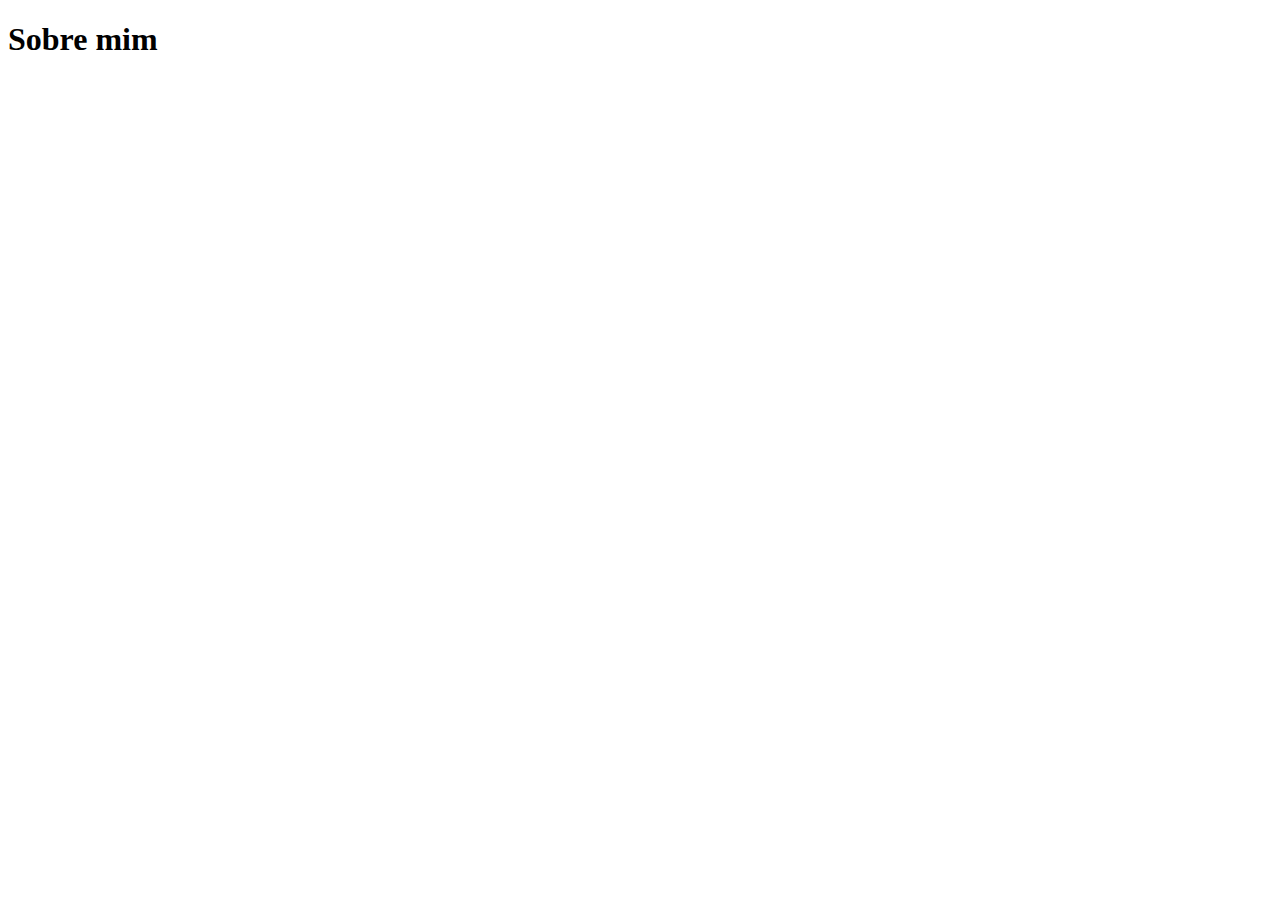
==== about.html @ b5ba00fa "Terminei a aula "03 - Navegando entre páginas"" ====
<!DOCTYPE html>
<html lang="pt-br">

<head>
    <meta charset="UTF-8">
    <meta name="viewport" content="width=device-width, initial-scale=1.0">
    <title>Sobre mim</title>
</head>

<body>
    <h1>Sobre mim</h1>
</body>

</html>
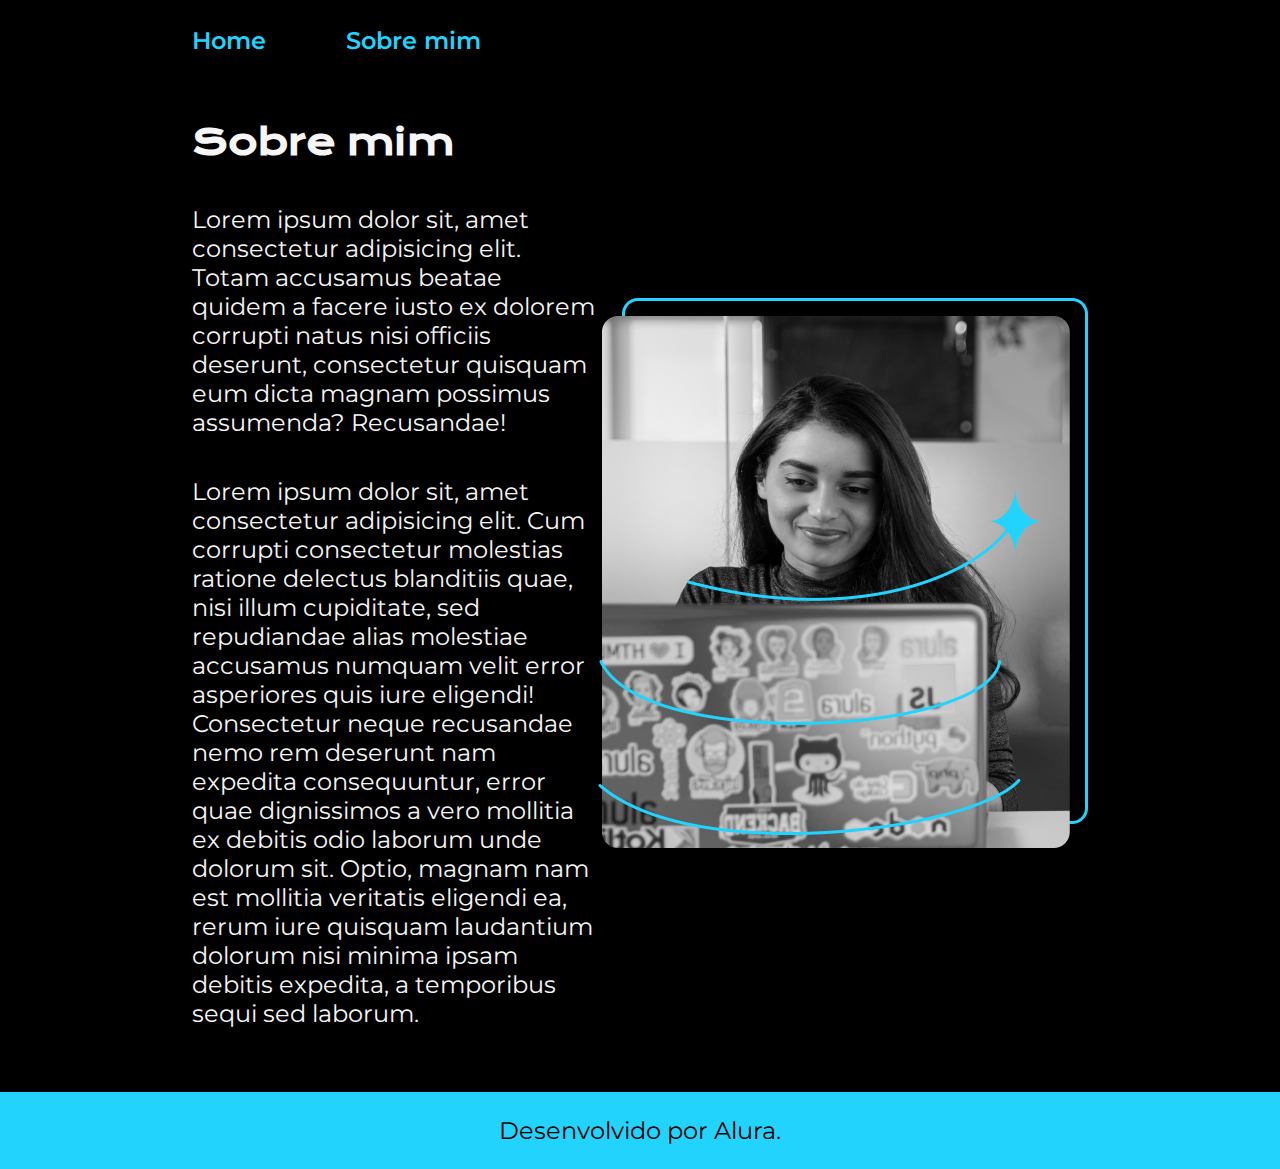
==== commit b4b4f5b1: "Terminei a aula "Terminei a aula"" ====
--- a/about.html
+++ b/about.html
@@ -5,10 +5,38 @@
     <meta charset="UTF-8">
     <meta name="viewport" content="width=device-width, initial-scale=1.0">
     <title>Sobre mim</title>
+    <link rel="stylesheet" href="./styles/style.css">
 </head>
 
 <body>
-    <h1>Sobre mim</h1>
+    <header class="cabecalho">
+        <nav class="cabecalho__menu">
+            <a class="cabecalho__menu__link" href="index.html">Home</a>
+            <a class="cabecalho__menu__link" href="about.html">Sobre mim</a>
+        </nav>
+    </header>
+
+    <main class="apresentacao">
+        <section class="apresentacao__conteudo">
+            <h1 class="apresentacao__conteudo__titulo">Sobre mim</h1>
+            <p class="apresentacao__conteudo__texto">Lorem ipsum dolor sit, amet consectetur adipisicing elit. Totam
+                accusamus beatae quidem a facere iusto ex
+                dolorem corrupti natus nisi officiis deserunt, consectetur quisquam eum dicta magnam possimus assumenda?
+                Recusandae!</p>
+            <p class="apresentacao__conteudo__texto">Lorem ipsum dolor sit, amet consectetur adipisicing elit. Cum
+                corrupti consectetur molestias ratione
+                delectus blanditiis quae, nisi illum cupiditate, sed repudiandae alias molestiae accusamus numquam velit
+                error asperiores quis iure eligendi! Consectetur neque recusandae nemo rem deserunt nam expedita
+                consequuntur, error quae dignissimos a vero mollitia ex debitis odio laborum unde dolorum sit. Optio,
+                magnam nam est mollitia veritatis eligendi ea, rerum iure quisquam laudantium dolorum nisi minima ipsam
+                debitis expedita, a temporibus sequi sed laborum.</p>
+        </section>
+        <img src="./assets/Imagem.png" alt="Foto da Joana Santos programando">
+    </main>
+
+    <footer class="rodape">
+        Desenvolvido por Alura.
+    </footer>
 </body>
 
 </html>--- a/styles/style.css
+++ b/styles/style.css
@@ -0,0 +1,108 @@
+@import url('https://fonts.googleapis.com/css2?family=Krona+One&family=Montserrat:wght@400;600&display=swap');
+
+:root {
+    --cor-primaria: #000000;
+    --cor-secundaria: #F6F6F6;
+    --cor-terciaria: #22D4FD;
+    --cor-hover: #272727;
+
+    --fonte-primaria: 'Krona One', sans-serif;
+    --fonte-secundaria: 'Montserrat', 'sans-serif';
+}
+
+* {
+    margin: 0;
+    padding: 0;
+}
+
+body {
+    box-sizing: border-box;
+    background-color: var(--cor-primaria);
+    color: var(--cor-secundaria);
+}
+
+.cabecalho {
+    padding: 2% 0% 0% 15%;
+}
+
+.cabecalho__menu {
+    display: flex;
+    gap: 80px;
+}
+
+.cabecalho__menu__link {
+    font-family: var(--fonte-secundaria);
+    font-size: 24px;
+    font-weight: 600;
+    color: var(--cor-terciaria);
+    text-decoration: none;
+}
+
+.apresentacao {
+    padding: 5% 15%;
+    display: flex;
+    align-items: center;
+    justify-content: space-between;
+}
+
+.apresentacao__conteudo {
+    width: 615px;
+    display: flex;
+    flex-direction: column;
+    gap: 40px;
+}
+
+.apresentacao__conteudo__titulo {
+    font-size: 36px;
+    font-family: var(--fonte-primaria);
+}
+
+.titulo-destaque {
+    color: var(--cor-terciaria);
+}
+
+.apresentacao__conteudo__texto {
+    font-size: 24px;
+    font-family: var(--fonte-secundaria);
+}
+
+.apresentacao__links {
+    display: flex;
+    justify-content: space-between;
+    flex-direction: column;
+    align-items: center;
+    gap: 32px;
+}
+
+.apresentacao__links__subtitulo {
+    font-family: var(--fonte-primaria);
+    font-weight: 400;
+    font-size: 24px;
+}
+
+.apresentacao__links__link {
+    width: 378px;
+    text-align: center;
+    border: 2px solid var(--cor-terciaria);
+    border-radius: 8px;
+    font-size: 24px;
+    font-weight: 600;
+    padding: 21.5px 0;
+    text-decoration: none;
+    color: var(--cor-secundaria);
+    font-family: var(--fonte-secundaria);
+}
+
+.apresentacao__links__link:hover {
+    background-color: var(--cor-hover);
+}
+
+.rodape {
+    padding: 24px;
+    color: var(--cor-primaria);
+    background-color: var(--cor-terciaria);
+    text-align: center;
+    font-family: var(--fonte-secundaria);
+    font-size: 24px;
+    font-weight: 400;
+}